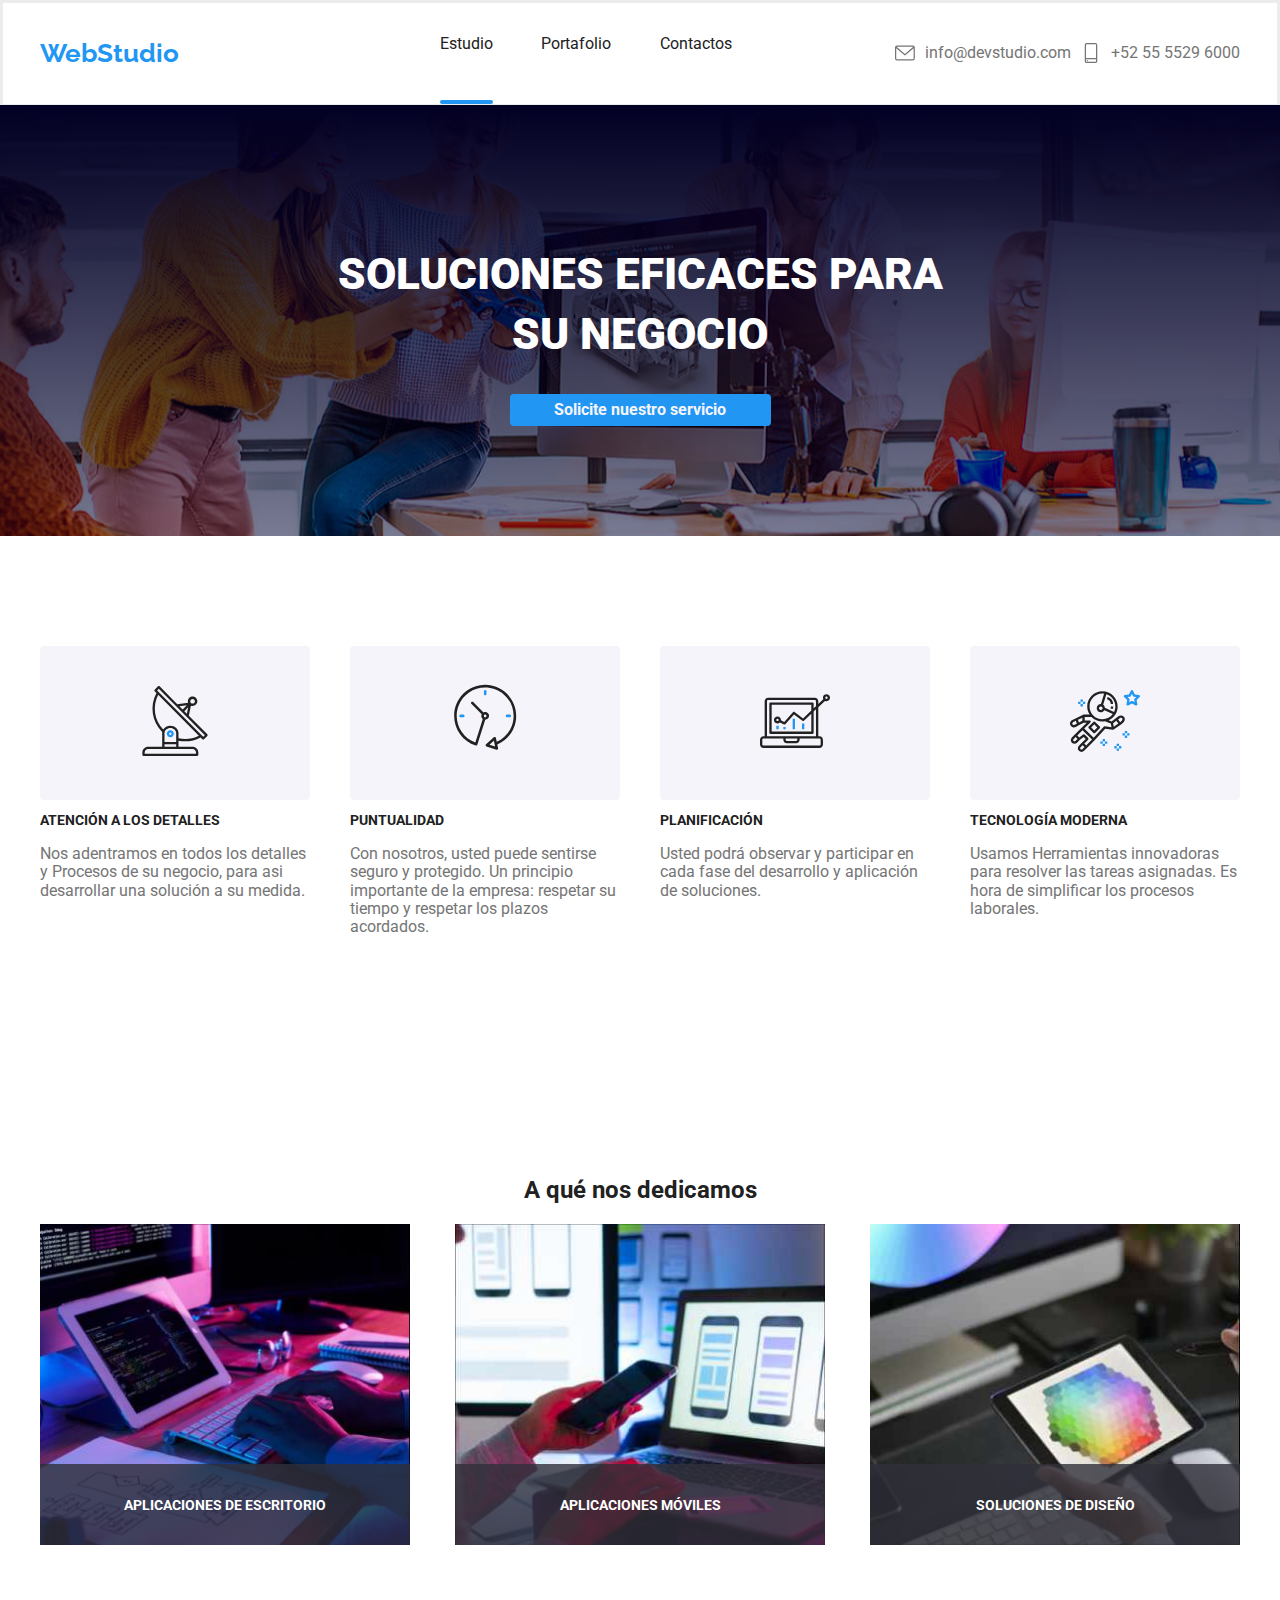
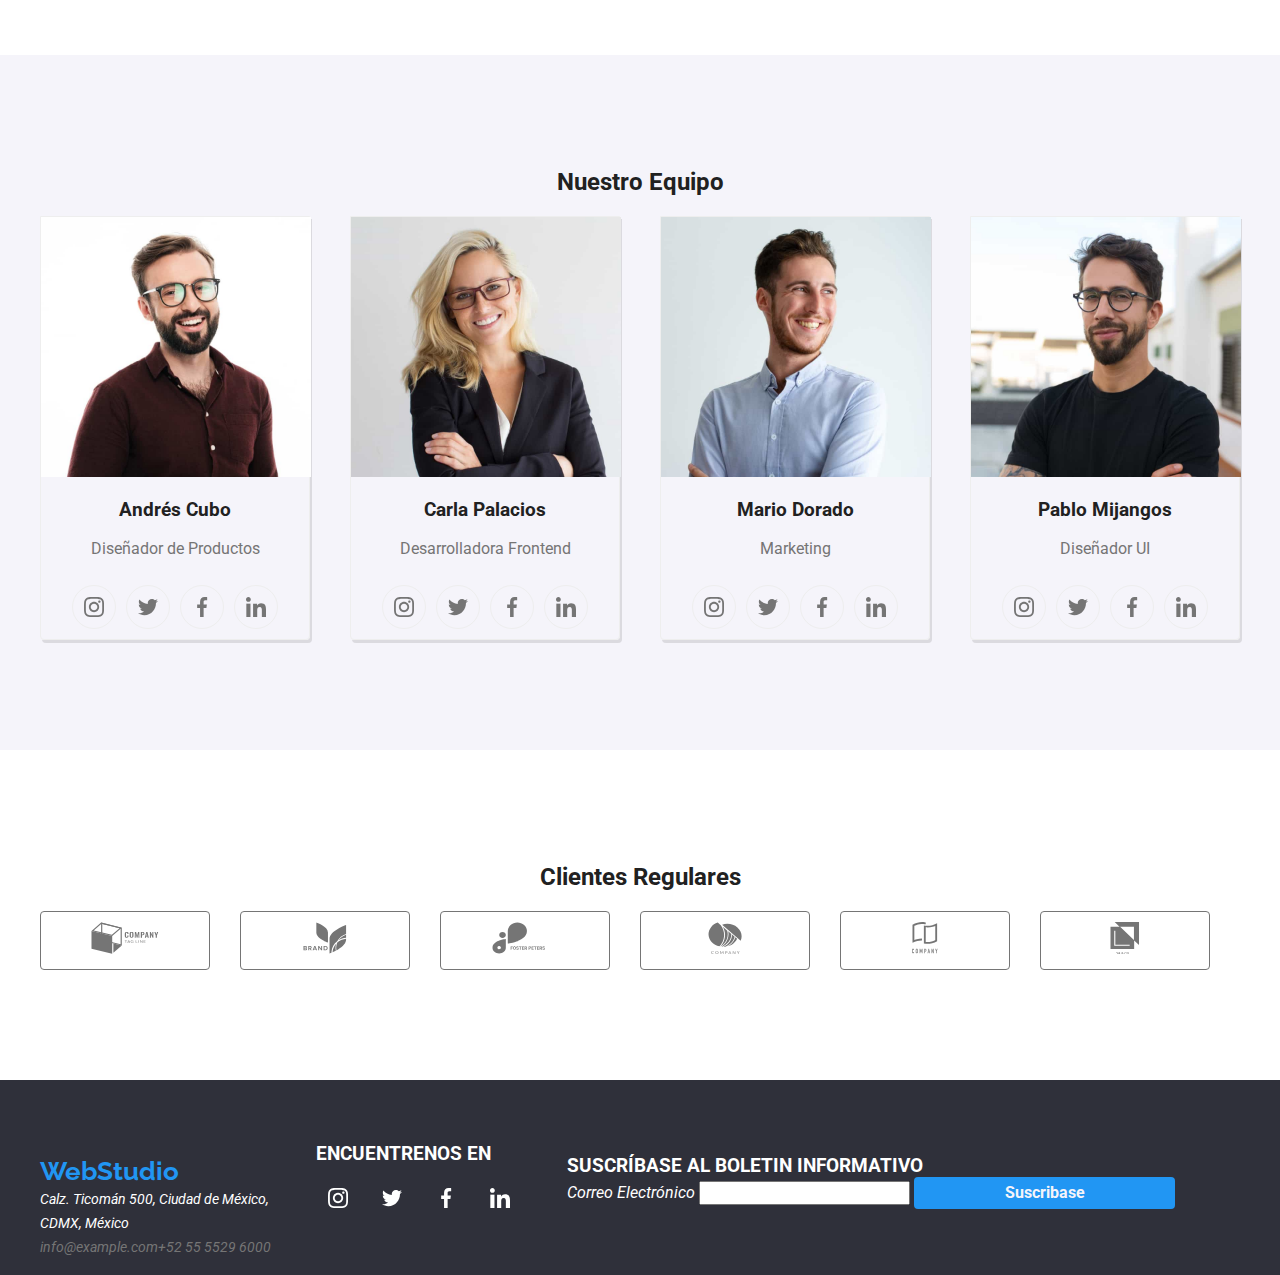
==== index.html @ 32877bb6 "ADD forms into index.html" ====
<!DOCTYPE html>
<html lang="es">
  <head>
    <meta charset="UTF-8" />
    <meta name="viewport" content="width=device-width, initial-scale=1.0" />
    <title>Document</title>
    <link
      rel="stylesheet"
      href="https://cdnjs.cloudflare.com/ajax/libs/modern-normalize/1.0.0/modern-normalize.min.css"
    />
    <link rel="stylesheet" href="./css/style.css" />
  </head>
  <body>
    <header>
      <div class="container">
        <nav class="nav-bar">
          <h2 class="logo m-0 btn"><a href="./index.html">WebStudio</a></h2>
          <ul class="nav-link-page m-0 p-0">
            <li class="nav-page li-color">
              <a class="current" href="./index.html">Estudio</a>
            </li>
            <li class="nav-page li-color">
              <a href="./portfolio.html">Portafolio</a>
            </li>
            <li class="li-color nav-page"><a href="#">Contactos</a></li>
          </ul>
          <ul class="nav-info m-0">
            <li class="nav-link nav-contact">
              <svg class="svg-contact">
                <use href="./images/icons/icons.svg#icon-mail"></use>
              </svg>
              <a href="mailto:info@devstudio.com">info@devstudio.com</a>
            </li>
            <li class="nav-link nav-contact">
              <svg class="svg-contact">
                <use href="./images/icons/icons.svg#icon-smartphone"></use>
              </svg>
              <a href="tel:+525555296000">+52 55 5529 6000</a>
            </li>
          </ul>
        </nav>
      </div>
    </header>
    <main>
      <section class="title section">
        <div class="container">
          <ul class="container-title">
            <li>
              <h1 class="h1-title">SOLUCIONES EFICACES PARA SU NEGOCIO</h1>
              <button type="button" class="btn btn-sol" data-modal-open>
                Solicite nuestro servicio
              </button>
            </li>
          </ul>
        </div>
      </section>
      <section class="values section">
        <div class="container">
          <ul class="solution">
            <li class="solution-card">
              <ul>
                <li class="svg-container">
                  <svg class="svg-solution">
                    <use href="./images/icons/icons.svg#icon-antena"></use>
                  </svg>
                </li>
                <li>
                  <h2>ATENCIÓN A LOS DETALLES</h2>
                </li>
                <li>
                  <p>
                    Nos adentramos en todos los detalles y Procesos de su
                    negocio, para asi desarrollar una solución a su medida.
                  </p>
                </li>
              </ul>
            </li>
            <li class="solution-card">
              <ul>
                <li class="svg-container">
                  <svg class="svg-solution">
                    <use href="./images/icons/icons.svg#icon-reloj"></use>
                  </svg>
                </li>
                <li>
                  <h2>PUNTUALIDAD</h2>
                </li>
                <li></li>
                <p>
                  Con nosotros, usted puede sentirse seguro y protegido. Un
                  principio importante de la empresa: respetar su tiempo y
                  respetar los plazos acordados.
                </p>
              </ul>
            </li>
            <li class="solution-card">
              <ul>
                <li class="svg-container">
                  <svg class="svg-solution">
                    <use href="./images/icons/icons.svg#icon-diagram"></use>
                  </svg>
                </li>
                <li>
                  <h2>PLANIFICACIÓN</h2>
                </li>
                <li>
                  <p>
                    Usted podrá observar y participar en cada fase del
                    desarrollo y aplicación de soluciones.
                  </p>
                </li>
              </ul>
            </li>
            <li class="solution-card">
              <ul>
                <li class="svg-container">
                  <svg class="svg-solution">
                    <use href="./images/icons/icons.svg#icon-astronaut"></use>
                  </svg>
                </li>
                <li>
                  <h2>TECNOLOGÍA MODERNA</h2>
                </li>
                <li>
                  <p>
                    Usamos Herramientas innovadoras para resolver las tareas
                    asignadas. Es hora de simplificar los procesos laborales.
                  </p>
                </li>
              </ul>
            </li>
          </ul>
        </div>
      </section>
      <section class="services section">
        <div class="container">
          <h2>A qué nos dedicamos</h2>
          <ul class="services-lists">
            <li class="services-images">
              <div class="service-container">
                <img src="./images/keyboard.jpg" alt="service 1" width="370" />
                <h3 class="service-title m-0">APLICACIONES DE ESCRITORIO</h3>
              </div>
            </li>
            <li class="services-images">
              <div class="service-container">
                <img src="./images/phone.jpg" alt="service 2" width="370" />
                <h3 class="service-title m-0">APLICACIONES MÓVILES</h3>
              </div>
            </li>
            <li class="services-images">
              <div class="service-container">
                <img
                  src="./images/color-palette.jpg"
                  alt="service 3"
                  width="370"
                />
                <h3 class="service-title m-0">SOLUCIONES DE DISEÑO</h3>
              </div>
            </li>
          </ul>
        </div>
      </section>
      <section class="our-team section">
        <div class="container">
          <h2>Nuestro Equipo</h2>
          <ul class="team-card">
            <li>
              <img src="./images/andres.jpg" alt="andres-cubo" width="270" />
              <h3>Andrés Cubo</h3>
              <p>Diseñador de Productos</p>
              <ul class="ul-links">
                <li class="social-link btn">
                  <svg class="svg-icon">
                    <use href="./images/icons/icons.svg#icon-instagram"></use>
                  </svg>
                </li>
                <li class="social-link btn">
                  <svg class="svg-icon">
                    <use href="./images/icons/icons.svg#icon-twitter"></use>
                  </svg>
                </li>
                <li class="social-link btn">
                  <svg class="svg-icon">
                    <use href="./images/icons/icons.svg#icon-facebook"></use>
                  </svg>
                </li>
                <li class="social-link btn">
                  <svg class="svg-icon">
                    <use href="./images/icons/icons.svg#icon-linkedin"></use>
                  </svg>
                </li>
              </ul>
            </li>
            <li>
              <img src="./images/carla.jpg" alt="carla-palacios" width="270" />
              <h3>Carla Palacios</h3>
              <p>Desarrolladora Frontend</p>
              <ul class="ul-links">
                <li class="social-link btn">
                  <svg class="svg-icon">
                    <use href="./images/icons/icons.svg#icon-instagram"></use>
                  </svg>
                </li>
                <li class="social-link btn">
                  <svg class="svg-icon transition">
                    <use href="./images/icons/icons.svg#icon-twitter"></use>
                  </svg>
                </li>
                <li class="social-link btn">
                  <svg class="svg-icon transition">
                    <use href="./images/icons/icons.svg#icon-facebook"></use>
                  </svg>
                </li>
                <li class="social-link btn">
                  <svg class="svg-icon transition">
                    <use href="./images/icons/icons.svg#icon-linkedin"></use>
                  </svg>
                </li>
              </ul>
            </li>
            <li>
              <img src="./images/mario.jpg" alt="mario-dorado" width="270" />
              <h3>Mario Dorado</h3>
              <p>Marketing</p>
              <ul class="ul-links">
                <li class="social-link btn">
                  <svg class="svg-icon transition">
                    <use href="./images/icons/icons.svg#icon-instagram"></use>
                  </svg>
                </li>
                <li class="social-link btn">
                  <svg class="svg-icon transition">
                    <use href="./images/icons/icons.svg#icon-twitter"></use>
                  </svg>
                </li>
                <li class="social-link btn">
                  <svg class="svg-icon transition">
                    <use href="./images/icons/icons.svg#icon-facebook"></use>
                  </svg>
                </li>
                <li class="social-link btn">
                  <svg class="svg-icon transition">
                    <use href="./images/icons/icons.svg#icon-linkedin"></use>
                  </svg>
                </li>
              </ul>
            </li>
            <li>
              <img src="./images/pablo.jpg" alt="pablo-mijangos" width="270" />
              <h3>Pablo Mijangos</h3>
              <p>Diseñador UI</p>
              <ul class="ul-links">
                <li class="social-link btn">
                  <svg class="svg-icon transition">
                    <use href="./images/icons/icons.svg#icon-instagram"></use>
                  </svg>
                </li>
                <li class="social-link btn">
                  <svg class="svg-icon transition">
                    <use href="./images/icons/icons.svg#icon-twitter"></use>
                  </svg>
                </li>
                <li class="social-link btn">
                  <svg class="svg-icon transition">
                    <use href="./images/icons/icons.svg#icon-facebook"></use>
                  </svg>
                </li>
                <li class="social-link btn">
                  <svg class="svg-icon transition">
                    <use href="./images/icons/icons.svg#icon-linkedin"></use>
                  </svg>
                </li>
              </ul>
            </li>
          </ul>
        </div>
      </section>
      <section class="clients section">
        <div class="container">
          <h2>Clientes Regulares</h2>
          <ul class="clients-links">
            <li class="client-card btn">
              <svg class="client-logo">
                <use href="./images/icons/icons.svg#icon-the"></use>
              </svg>
            </li>
            <li class="client-card btn">
              <svg class="client-logo">
                <use href="./images/icons/icons.svg#icon-brand"></use>
              </svg>
            </li>
            <li class="client-card btn">
              <svg class="client-logo">
                <use href="./images/icons/icons.svg#icon-foster"></use>
              </svg>
            </li>
            <li class="client-card btn">
              <svg class="client-logo">
                <use href="./images/icons/icons.svg#icon-company"></use>
              </svg>
            </li>
            <li class="client-card btn">
              <svg class="client-logo">
                <use href="./images/icons/icons.svg#icon-company2"></use>
              </svg>
            </li>
            <li class="client-card btn">
              <svg class="client-logo">
                <use href="./images/icons/icons.svg#icon-avy"></use>
              </svg>
            </li>
          </ul>
        </div>
      </section>
    </main>
    <footer class="contact-info">
      <div class="container">
        <address class="address">
          <ul>
            <li class="address-links">
              <h2 class="logo logo-footer">
                <a href="./index.html">WebStudio</a>
              </h2>
              <p class="address-footer">
                Calz. Ticomán 500, Ciudad de México, CDMX, México
              </p>
              <a href="mailto:info@example.com transition">info@example.com</a>
              <a href="tel:+525555296000 transition">+52 55 5529 6000</a>
            </li>
          </ul>
          <ul class="ul-links links-footer">
            <li class="social-subtitle">
              <h3 class="title-footer">ENCUENTRENOS EN</h3>
            </li>
            <li class="social-link btn">
              <svg class="svg-icon icon-footer">
                <use href="./images/icons/icons.svg#icon-instagram"></use>
              </svg>
            </li>
            <li class="social-link btn">
              <svg class="svg-icon icon-footer transition">
                <use href="./images/icons/icons.svg#icon-twitter"></use>
              </svg>
            </li>
            <li class="social-link btn">
              <svg class="svg-icon icon-footer transition">
                <use href="./images/icons/icons.svg#icon-facebook"></use>
              </svg>
            </li>
            <li class="social-link btn">
              <svg class="svg-icon icon-footer transition">
                <use href="./images/icons/icons.svg#icon-linkedin"></use>
              </svg>
            </li>
          </ul>
          <ul>
            <li>
              <h3 class="title-footer">SUSCRÍBASE AL BOLETIN INFORMATIVO</h3>
            </li>
            <li>
              <form action="">
                <label for="email">
                  Correo Electrónico
                  <input type="email" id="email" />
                </label>
                <button type="button" class="btn-sol">Suscribase</button>
              </form>
            </li>
          </ul>
          <div class="subscribe">
            <li></li>
          </div>
        </address>
      </div>
    </footer>
    <div class="location-modal backdrop is-hidden p-0 m-0" data-modal>
      <div class="modal">
        <div class="header-modal">
          <button class="btn btn-close-modal p-0" data-modal-close>
            <svg class="svg-close-modal">
              <use href="./images/icons/icons.svg#icon-close-black"></use>
            </svg>
          </button>
        </div>
        <div class="main-modal">
          <h3>Deje sus datos, nos contactaremos con usted</h3>
          <form action="">
            <ul>
              <li>
                <label for="name">
                  Nombre
                  <input type="text" name="name" id="name" />
                </label>
              </li>
              <li>
                <label for="phone">
                  Teléfono
                  <input type="tel" name="phone" id="phone" />
                </label>
              </li>
              <li>
                <label for="email-modal">
                  E-mail
                  <input type="email" name="email-modal" id="email-modal" />
                </label>
              </li>
              <li>
                <label for="comment">
                  Comentarios
                  <input type="text" name="comment" id="comment" />
                </label>
              </li>
              <li style="display: flex; gap: 1%; justify-content: center">
                <input type="checkbox" name="accept" />
                <p style="font-size: 10px">
                  Estoy de acuerdo con el boletin informativo y acepto los
                  Términos y Condiciones
                </p>
              </li>
              <li>
                <button type="button" class="btn btn-sol">Enviar</button>
              </li>
            </ul>
          </form>
        </div>
      </div>
    </div>
    <script src="./js/modal.js"></script>
  </body>
</html>
---- css/style.css ----
@import url("https://fonts.googleapis.com/css2?family=Raleway:wght@700&family=Roboto:wght@400;500;700;900&display=swap");

:root {
  --nav-bg-color: #ececec;
  --desc-font-color: #757575;
  --desc-font-color-shadow: rgba(117, 117, 117, 0.2);
  --service-color-shadow: rgba(47, 48, 58, 0.8);
  --modal-fixed-background: rgba(0, 0, 0, 0.5);
  --title-font-color: #212121;
  --team-bg-color: #f5f4fa;
  --title-bg-color: #2f303a;
  --blue-font-color: #2196f3;
  --blue-font-color-alpha: rgba(33, 150, 243, 0.8);
  --foot-font-color: rgba(255, 255, 255, 0.7);
  --card-portfolio-border: #eeeeee;
  --white: #ffffff;
  /*Animations*/
  --cubic-bezier-animation: cubic-bezier(0.4, 0, 0.2, 1);
  --time-animation: 250ms;
}
/*index.html*/
/*tags*/
body {
  margin: 0px auto;
  padding: 0px;
  background-color: var(--white);
  color: var(--title-font-color);
  font-family: "Roboto", "Raleway", sans-serif;
  text-align: center;
}
header {
  border-bottom: 1px;
  border-color: var(--nav-bg-color);
  border-style: solid;
  text-align: center;
}
div h1 {
  text-align: center;
}
ul {
  padding: 0;
}
h2 {
  color: var(--title-font-color);
}
p {
  color: var(--desc-font-color);
}
li {
  list-style: none;
}
button {
  border: transparent;
  border-radius: 4px;
  cursor: pointer;
}
a:link {
  text-decoration: none;
  background-color: transparent;
}
.p-0 {
  padding: 0px 0px;
}
.m-0 {
  margin: 0px 0px;
}
/*Body*/
.container {
  margin: 0px auto;
  width: 1200px;
}
.section {
  padding: 94px 0px;
}

/*Header*/
.logo {
  font-family: "Raleway", sans-serif;
  text-align: right;
  font-style: normal;
  color: var(--blue-font-color);
  font-weight: 700;
  font-size: 26px;
  line-height: 31px;
}
.nav-bar {
  display: flex;
  align-items: center;
}
.logo > a {
  color: var(--blue-font-color);
}
.current::after {
  content: "";
  position: relative;
  display: inline-block;
  width: 100%;
  height: 4px;
  bottom: -37px;
  background-color: var(--blue-font-color);
  border-radius: 4px;
}
.nav-link-page {
  display: flex;
  align-items: start;
  gap: 25%;
}
.nav-page a {
  color: var(--title-font-color);
  text-decoration: none;
  transition: color var(--time-animation) var(--cubic-bezier-animation);
}
.nav-contact a {
  color: var(--desc-font-color);
  text-decoration: none;
  transition: color var(--time-animation) var(--cubic-bezier-animation);
}
.nav-page a:hover {
  color: var(--blue-font-color);
  background-color: transparent;
  text-decoration: none;
}
.nav-contact:hover > .svg-contact,
.nav-contact:hover > a {
  cursor: pointer;
  color: var(--blue-font-color);
  fill: var(--blue-font-color);
  background-color: transparent;
  text-decoration: none;
}
.svg-contact {
  fill: var(--desc-font-color);
  width: 20px;
  height: 20px;
  transition: fill var(--time-animation) var(--cubic-bezier-animation);
}
.nav-bar {
  padding: 32px 0px;
  display: flex;
  justify-content: space-between;
}
.nav-info,
.nav-info .nav-contact {
  display: flex;
  align-items: center;
  gap: 10px;
}
/*Main*/
/*section solution-title*/
.title {
  background-image: linear-gradient(
      180deg,
      rgba(2, 0, 36, 1),
      rgba(5, 5, 87, 0.11)
    ),
    url("../images/work-group.jpg");
  background-repeat: no-repeat;
  background-size: 1600px;
  background-position: center;
}
.h1-title {
  color: var(--white);
  width: 650px;
  font-weight: 900;
  font-size: 44px;
  line-height: 60px;
}
.container-title {
  display: flex;
  justify-content: center;
}
.location-modal {
  display: flex;
  align-items: center;
  justify-content: center;
}
.modal {
  display: flex;
  flex-direction: column;
  justify-content: center;
  align-items: start;
  background-color: white;
  padding: 10% 0;
  width: 528px;
  height: 581px;
}
.backdrop {
  display: flex;
  position: fixed;
  top: 0;
  left: 0;
  width: 100%;
  height: 100%;
  background-color: var(--modal-fixed-background);
  opacity: 1;
  visibility: visible;
  transition: opacity var(--time-animation) var(--cubic-bezier-animation);
}
.backdrop.is-hidden {
  visibility: hidden;
  opacity: 0;
  pointer-events: none;
}
.btn {
  transition: transform var(--time-animation) var(--cubic-bezier-animation);
}
.btn:hover {
  transform: scale(1.1);
}
.btn-sol {
  background-color: var(--blue-font-color);
  color: var(--team-bg-color);
  width: 261px;
  font-weight: 700;
  line-height: 30px;
}
.header-modal {
  width: 100%;
  display: flex;
  justify-content: end;
}
.main-modal {
  width: 100%;
}
.p-modal {
  padding: 20px;
  margin: 0;
}
.btn-close-modal {
  background-color: transparent;
  text-align: center;
  display: flex;
  justify-content: center;
  border: 1px solid var(--desc-font-color);
  position: relative;
  right: 10px;
  bottom: 40px;
  border-radius: 100%;
  width: 30px;
  height: 30px;
}
.svg-close-modal {
  background-color: transparent;
  position: relative;
  top: 5px;
  width: 18px;
  height: 18px;
}
/*Section values*/
.values ul {
  box-sizing: content-box;
  text-align: left;
}
.solution {
  display: flex;
  justify-content: space-between;
}
.solution-card {
  display: flex;
  flex-wrap: wrap;
  width: 270px;
}
.solution-card ul {
  padding: 0px;
}
.svg-solution {
  text-align: center;
  width: 70px;
  border-radius: 4px;
}
.svg-container {
  background-color: var(--team-bg-color);
  text-align: center;
  border-radius: 4px;
}
.solution-card h2 {
  font-weight: 700;
  font-size: 14px;
  line-height: 17px;
}
.services-lists {
  display: flex;
  justify-content: space-between;
}
.service-container {
  position: relative;
  overflow: hidden;
  display: flex;
}
.service-title {
  position: absolute;
  display: flex;
  align-items: center;
  justify-content: center;
  background-color: var(--service-color-shadow);
  color: var(--white);
  font-weight: 700;
  font-size: 14px;
  width: 100%;
  height: 25%;
  bottom: 0px;
}
/*Section team*/
.our-team {
  background-color: var(--team-bg-color);
}
.team-card {
  display: flex;
  justify-content: space-between;
}
.team-card li {
  border: 1px;
  width: 270px;
  border-style: solid;
  border-color: var(--card-portfolio-border);
  border-radius: 0px 0px 4px 4px;
}
.team-card h3 {
  color: var(--title-font-color);
}
.team-card > li {
  box-shadow: 2px 3px var(--desc-font-color-shadow);
}

.ul-links {
  padding: 10px 0px;
  list-style: none;
  display: flex;
  justify-content: center;
  gap: 10px;
  transition: background-color var(--time-animation)
    var(--cubic-bezier-animation);
}
.ul-links .social-link {
  display: flex;
  justify-content: center;
  align-items: center;
  width: 44px;
  height: 44px;
  border-radius: 100%;
}
.social-link:hover {
  background-color: var(--blue-font-color);
  cursor: pointer;
  transform: scale(1.2);
}
.social-link:hover > .svg-icon {
  fill: var(--white);
}
.svg-icon {
  fill: var(--desc-font-color);
  width: 20px;
  height: 20px;
}
/*Regluar Clients*/
.clients-links {
  display: flex;
  gap: 30px;
}
.client-card {
  width: 170px;
  border: 1px solid var(--desc-font-color);
  border-radius: 4px;
}
.client-logo {
  fill: var(--desc-font-color);
  padding: 10px;
  width: 106px;
  height: 52px;
  transition: scale var(--time-animation) var(--cubic-bezier-animation);
}

.client-card:hover {
  cursor: pointer;
  border-color: var(--blue-font-color);
  transform: scale(1.2);
}
.client-card:hover > .client-logo {
  fill: var(--blue-font-color);
}
/*Footer*/
.address {
  color: var(--white);
  text-align: left;
  display: flex;
  padding-top: 60px;
  gap: 45px;
}
.address ul li p {
  color: var(--white);
}
.address li a {
  color: var(--desc-font-color);
  transition: color var(--time-animation) var(--cubic-bezier-animation);
}
.address li h2 a {
  color: var(--blue-font-color);
}
.address li a:hover {
  color: var(--blue-font-color);
  background-color: transparent;
  text-decoration: none;
}
.address-links {
  margin-bottom: 0px;
  padding-bottom: 0px;
  display: flex;
  flex-wrap: wrap;
  width: 231px;
  font-family: "Roboto";
  font-weight: 400;
  font-size: 14px;
  line-height: 24px;
}
.address-footer,
.logo-footer {
  margin: 0 0;
  padding: 0 0;
}
.address-links:nth-child(n) {
  padding: 0px;
  margin: 0px 0px;
}
.contact-info {
  background-color: var(--title-bg-color);
}
.title-footer {
  font-style: initial;
  font-weight: 700;
  margin: 0px;
}
.links-footer {
  display: flex;
  flex-wrap: wrap;
  justify-content: space-between;
  padding: 0px;
  margin-top: 0px;
  margin-bottom: 50px;
  width: 206px;
}
.social-subtitle {
  display: flex;
  align-items: end;
}
.icon-footer {
  fill: var(--white);
}
/*--------------------------------------------------------------------------------------------------------------------------*/
/*portfolio.html*/
/*Section card*/
.btn-filter {
  display: flex;
  justify-content: center;
  gap: 8px;
}
.btn-lst {
  padding: 10px;
  font-weight: 500;
  font-size: 16px;
  line-height: 26px;
  background-color: var(--nav-bg-color);
  color: var(--title-font-color);
}
.btn-lst:hover,
.btn-lst:focus {
  background-color: var(--blue-font-color);
  color: var(--white);
  box-shadow: 0px 3px var(--desc-font-color-shadow);
}
.card-data {
  display: flex;
  flex-wrap: wrap;
  justify-content: space-between;
}
.image-container {
  position: relative;
  overflow: hidden;
}
.image-container:hover > .p__description {
  top: 0px;
}
.p__description {
  position: absolute;
  text-align: justify;
  display: flex;
  align-items: center;
  justify-content: center;
  background-color: var(--blue-font-color-alpha);
  color: white;
  margin: 0px;
  padding: 15px;
  top: 100%;
  width: 100%;
  height: 100%;
}
.card-info {
  display: flex;
  flex-wrap: wrap;
  width: 370px;
  text-align: left;
  margin-bottom: 30px;
}
.card-info:hover {
  cursor: pointer;
  box-shadow: 2px 3px var(--desc-font-color-shadow);
  border-radius: 4px;
}
.card-info:hover > .p__description {
  top: 0px;
}
.card-info h2 {
  font-weight: 700;
  font-size: 18px;
  line-height: 36px;
}
.img {
  display: block;
  width: 100%;
  height: 100%;
}

.text-info {
  display: flex;
  flex-wrap: wrap;
  flex-direction: column;
  width: 370px;
  border: 1px solid var(--nav-bg-color);
  padding: 40px 10px;
}

.transition {
  transition: top var(--time-animation) var(--cubic-bezier-animation);
}
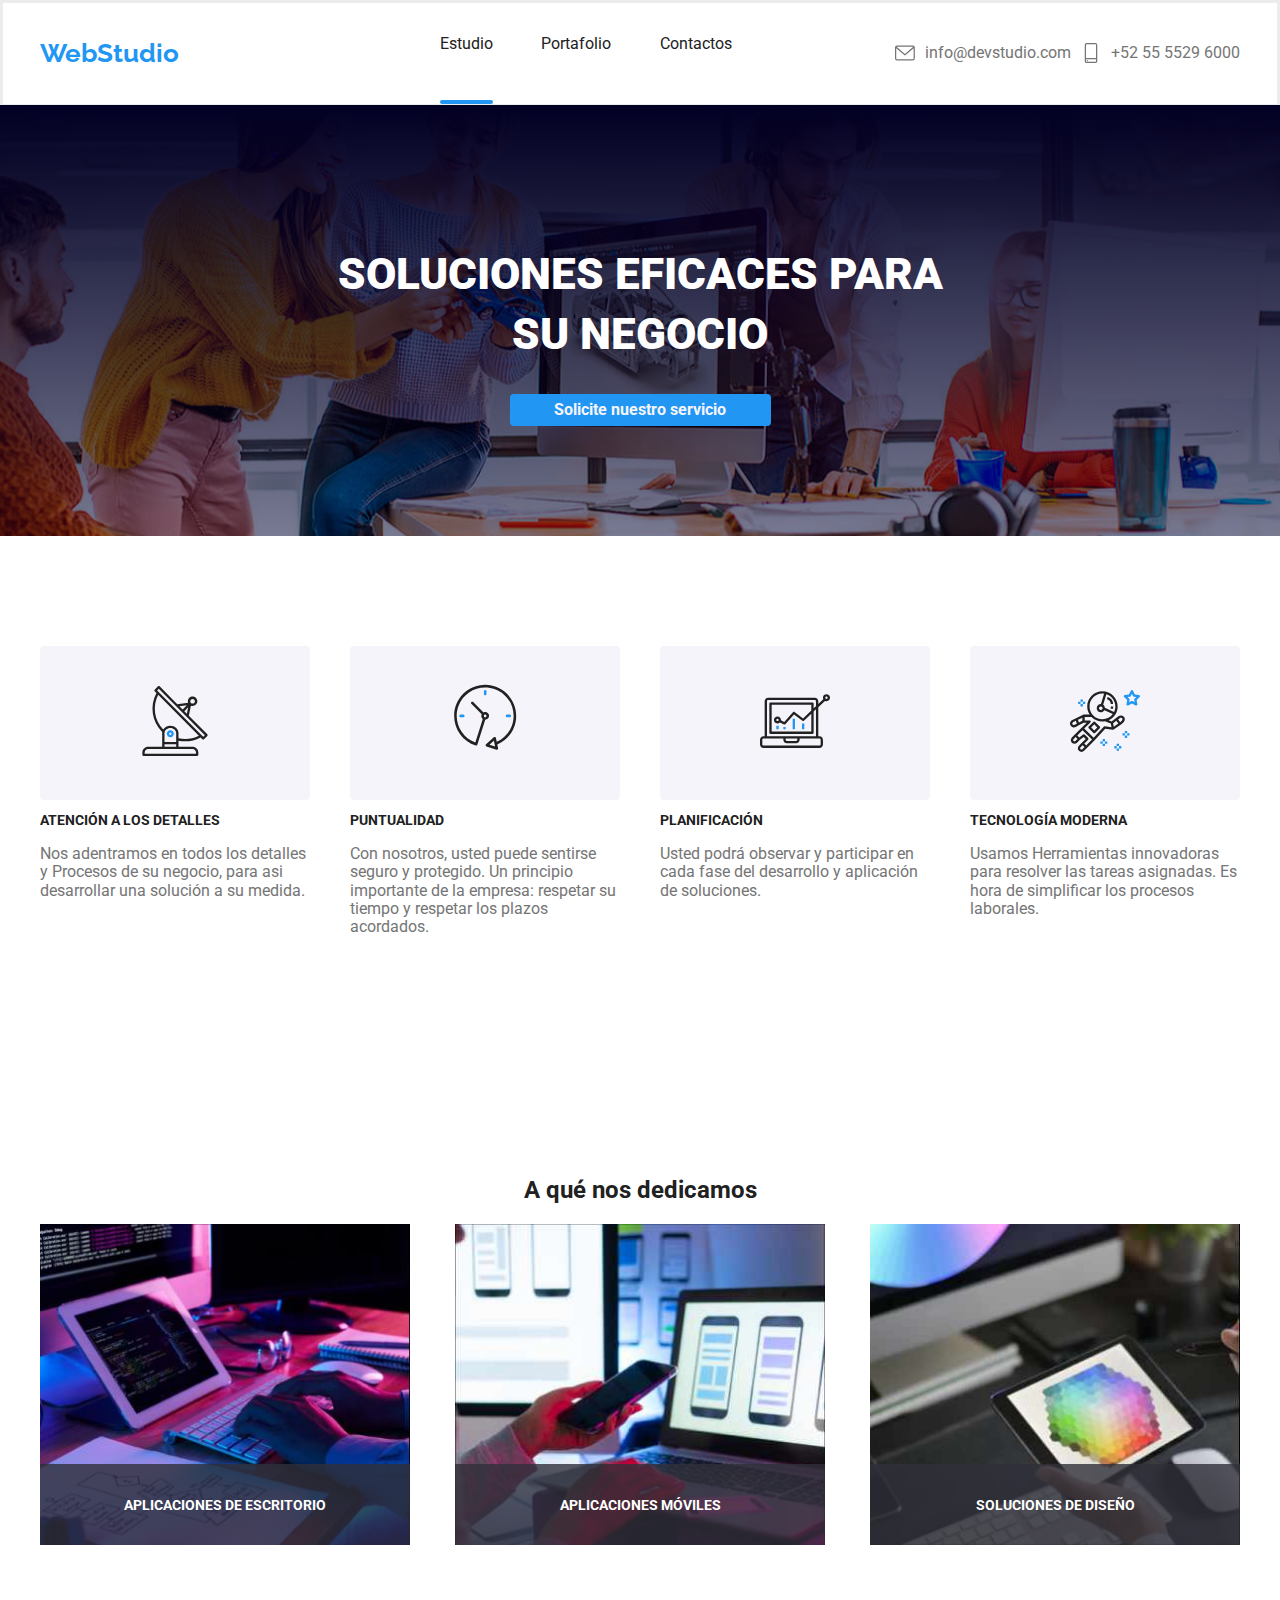
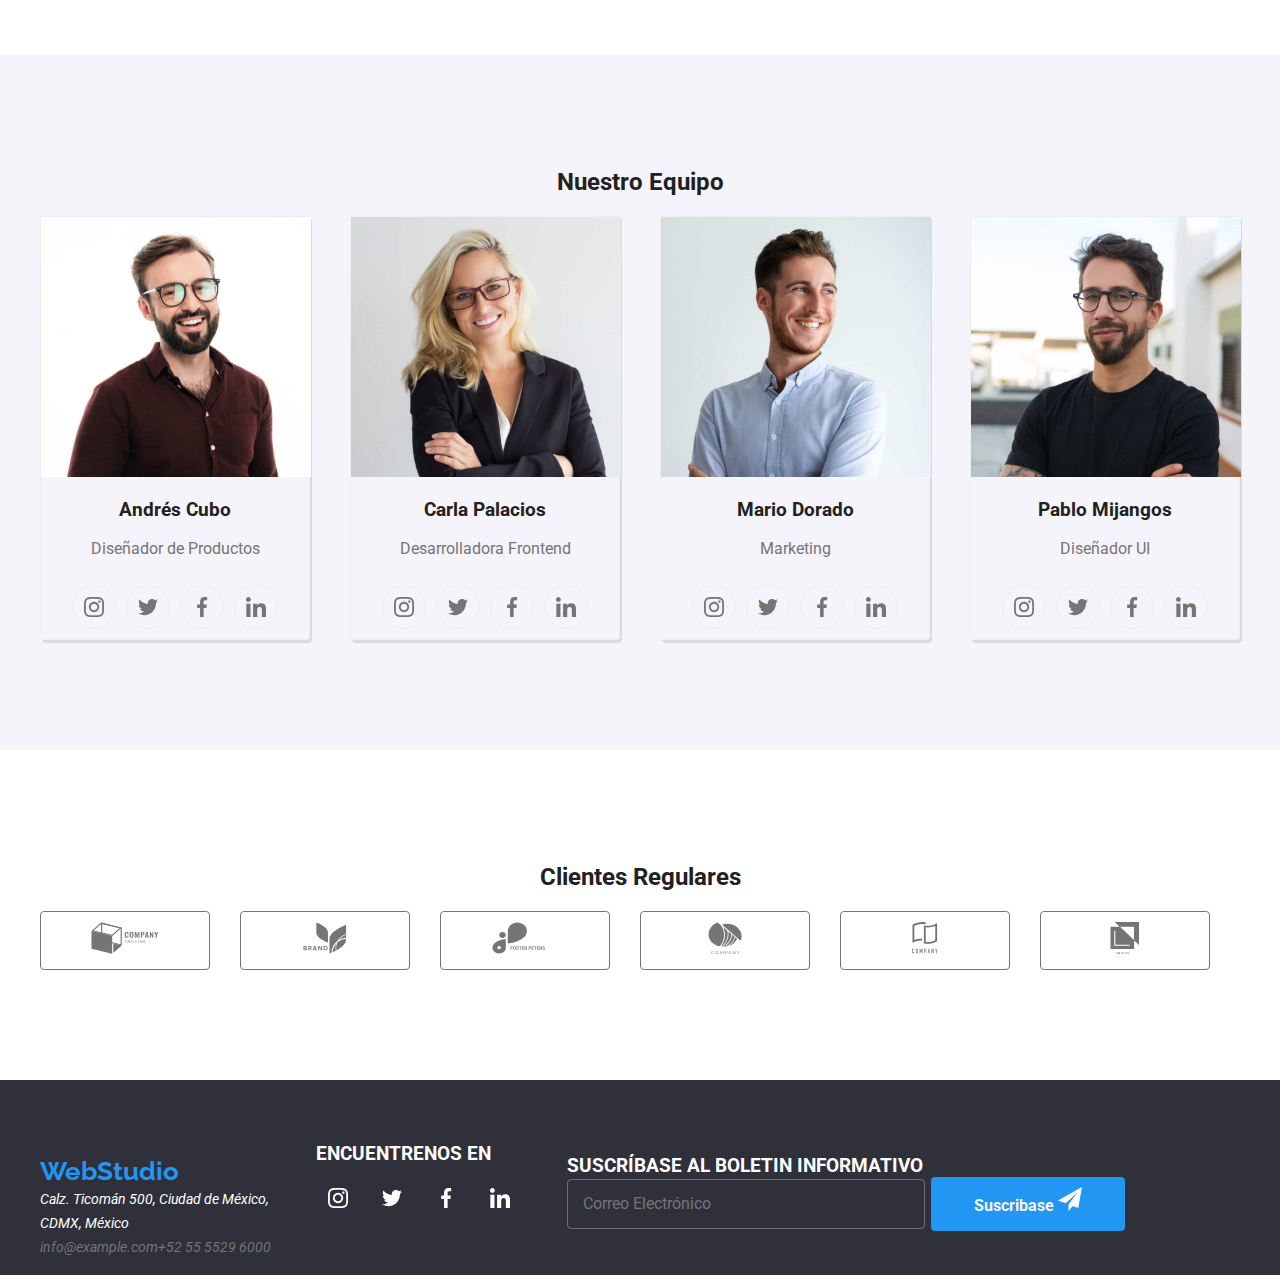
==== commit e6c5ebbd: "UPDATE styles to form" ====
--- a/index.html
+++ b/index.html
@@ -69,8 +69,8 @@
                 </li>
                 <li>
                   <p>
-                    Nos adentramos en todos los detalles y Procesos de su
-                    negocio, para asi desarrollar una solución a su medida.
+                    Nos adentramos en todos los detalles y Procesos de su negocio, para asi
+                    desarrollar una solución a su medida.
                   </p>
                 </li>
               </ul>
@@ -87,9 +87,8 @@
                 </li>
                 <li></li>
                 <p>
-                  Con nosotros, usted puede sentirse seguro y protegido. Un
-                  principio importante de la empresa: respetar su tiempo y
-                  respetar los plazos acordados.
+                  Con nosotros, usted puede sentirse seguro y protegido. Un principio importante de
+                  la empresa: respetar su tiempo y respetar los plazos acordados.
                 </p>
               </ul>
             </li>
@@ -105,8 +104,8 @@
                 </li>
                 <li>
                   <p>
-                    Usted podrá observar y participar en cada fase del
-                    desarrollo y aplicación de soluciones.
+                    Usted podrá observar y participar en cada fase del desarrollo y aplicación de
+                    soluciones.
                   </p>
                 </li>
               </ul>
@@ -123,8 +122,8 @@
                 </li>
                 <li>
                   <p>
-                    Usamos Herramientas innovadoras para resolver las tareas
-                    asignadas. Es hora de simplificar los procesos laborales.
+                    Usamos Herramientas innovadoras para resolver las tareas asignadas. Es hora de
+                    simplificar los procesos laborales.
                   </p>
                 </li>
               </ul>
@@ -150,11 +149,7 @@
             </li>
             <li class="services-images">
               <div class="service-container">
-                <img
-                  src="./images/color-palette.jpg"
-                  alt="service 3"
-                  width="370"
-                />
+                <img src="./images/color-palette.jpg" alt="service 3" width="370" />
                 <h3 class="service-title m-0">SOLUCIONES DE DISEÑO</h3>
               </div>
             </li>
@@ -322,9 +317,7 @@
               <h2 class="logo logo-footer">
                 <a href="./index.html">WebStudio</a>
               </h2>
-              <p class="address-footer">
-                Calz. Ticomán 500, Ciudad de México, CDMX, México
-              </p>
+              <p class="address-footer">Calz. Ticomán 500, Ciudad de México, CDMX, México</p>
               <a href="mailto:info@example.com transition">info@example.com</a>
               <a href="tel:+525555296000 transition">+52 55 5529 6000</a>
             </li>
@@ -359,18 +352,24 @@
               <h3 class="title-footer">SUSCRÍBASE AL BOLETIN INFORMATIVO</h3>
             </li>
             <li>
-              <form action="">
+              <form class="subscribe-form" name="subscribe-form" action="">
                 <label for="email">
-                  Correo Electrónico
-                  <input type="email" id="email" />
+                  <input
+                    type="email"
+                    id="email"
+                    class="subscribe-email"
+                    placeholder="Correo Electrónico"
+                  />
                 </label>
-                <button type="button" class="btn-sol">Suscribase</button>
+                <button type="button" class="subscribe-btn btn-sol">
+                  Suscribase
+                  <svg class="svg-subscribe-form">
+                    <use href="./images/icons/icons.svg#icon-send"></use>
+                  </svg>
+                </button>
               </form>
             </li>
           </ul>
-          <div class="subscribe">
-            <li></li>
-          </div>
         </address>
       </div>
     </footer>
@@ -385,43 +384,42 @@
         </div>
         <div class="main-modal">
           <h3>Deje sus datos, nos contactaremos con usted</h3>
-          <form action="">
-            <ul>
-              <li>
-                <label for="name">
-                  Nombre
-                  <input type="text" name="name" id="name" />
-                </label>
-              </li>
-              <li>
-                <label for="phone">
-                  Teléfono
-                  <input type="tel" name="phone" id="phone" />
-                </label>
-              </li>
-              <li>
-                <label for="email-modal">
-                  E-mail
-                  <input type="email" name="email-modal" id="email-modal" />
-                </label>
-              </li>
-              <li>
-                <label for="comment">
-                  Comentarios
-                  <input type="text" name="comment" id="comment" />
-                </label>
-              </li>
-              <li style="display: flex; gap: 1%; justify-content: center">
-                <input type="checkbox" name="accept" />
-                <p style="font-size: 10px">
-                  Estoy de acuerdo con el boletin informativo y acepto los
-                  Términos y Condiciones
-                </p>
-              </li>
-              <li>
-                <button type="button" class="btn btn-sol">Enviar</button>
-              </li>
-            </ul>
+          <form name="contact-form" action="">
+            <fieldset class="modal-form-group">
+              <label for="name"> Nombre </label>
+              <input
+                class="input-modal-form name"
+                type="text"
+                name="name"
+                id="name"
+                placeholder="./"
+              />
+              <label for="phone"> Teléfono </label>
+              <input class="input-modal-form phone" type="tel" name="phone" id="phone" />
+              <label for="email-modal"> E-mail </label>
+              <input
+                class="input-modal-form email"
+                type="email"
+                name="email-modal"
+                id="email-modal"
+              />
+              <label for="comment"> Comentarios </label>
+              <textarea
+                class="input-modal-form"
+                rows="5"
+                type="text"
+                name="comment"
+                id="comment"
+                placeholder="Introduzca el texto"
+              ></textarea>
+            </fieldset>
+            <fieldset class="modal-send-form-group">
+              <input type="checkbox" name="accept" />
+              <p>Estoy de acuerdo con el boletin informativo y acepto los Términos y Condiciones</p>
+            </fieldset>
+            <fieldset>
+              <button type="button" class="btn btn-sol">Enviar</button>
+            </fieldset>
           </form>
         </div>
       </div>
--- a/css/style.css
+++ b/css/style.css
@@ -1,4 +1,4 @@
-@import url("https://fonts.googleapis.com/css2?family=Raleway:wght@700&family=Roboto:wght@400;500;700;900&display=swap");
+@import url('https://fonts.googleapis.com/css2?family=Raleway:wght@700&family=Roboto:wght@400;500;700;900&display=swap');
 
 :root {
   --nav-bg-color: #ececec;
@@ -6,6 +6,7 @@
   --desc-font-color-shadow: rgba(117, 117, 117, 0.2);
   --service-color-shadow: rgba(47, 48, 58, 0.8);
   --modal-fixed-background: rgba(0, 0, 0, 0.5);
+  --modal-font-color: rgba(117, 117, 117, 1);
   --title-font-color: #212121;
   --team-bg-color: #f5f4fa;
   --title-bg-color: #2f303a;
@@ -14,6 +15,8 @@
   --foot-font-color: rgba(255, 255, 255, 0.7);
   --card-portfolio-border: #eeeeee;
   --white: #ffffff;
+  --white-alpha: rgba(255, 255, 255, 0.3);
+  --white-fnt-alpha: rgba(255, 255, 255, 0.6);
   /*Animations*/
   --cubic-bezier-animation: cubic-bezier(0.4, 0, 0.2, 1);
   --time-animation: 250ms;
@@ -25,7 +28,7 @@
   padding: 0px;
   background-color: var(--white);
   color: var(--title-font-color);
-  font-family: "Roboto", "Raleway", sans-serif;
+  font-family: 'Roboto', 'Raleway', sans-serif;
   text-align: center;
 }
 header {
@@ -58,6 +61,9 @@
   text-decoration: none;
   background-color: transparent;
 }
+fieldset {
+  border-color: transparent;
+}
 .p-0 {
   padding: 0px 0px;
 }
@@ -75,7 +81,7 @@
 
 /*Header*/
 .logo {
-  font-family: "Raleway", sans-serif;
+  font-family: 'Raleway', sans-serif;
   text-align: right;
   font-style: normal;
   color: var(--blue-font-color);
@@ -91,7 +97,7 @@
   color: var(--blue-font-color);
 }
 .current::after {
-  content: "";
+  content: '';
   position: relative;
   display: inline-block;
   width: 100%;
@@ -148,12 +154,8 @@
 /*Main*/
 /*section solution-title*/
 .title {
-  background-image: linear-gradient(
-      180deg,
-      rgba(2, 0, 36, 1),
-      rgba(5, 5, 87, 0.11)
-    ),
-    url("../images/work-group.jpg");
+  background-image: linear-gradient(180deg, rgba(2, 0, 36, 1), rgba(5, 5, 87, 0.11)),
+    url('../images/work-group.jpg');
   background-repeat: no-repeat;
   background-size: 1600px;
   background-position: center;
@@ -174,6 +176,7 @@
   align-items: center;
   justify-content: center;
 }
+/*Modal*/
 .modal {
   display: flex;
   flex-direction: column;
@@ -200,6 +203,40 @@
   visibility: hidden;
   opacity: 0;
   pointer-events: none;
+}
+.modal-form-group {
+  display: flex;
+  flex-wrap: wrap;
+  flex-direction: column;
+  justify-content: center;
+  align-items: center;
+  color: var(--modal-font-color);
+  text-align: start;
+}
+.modal-send-form-group {
+  font-weight: 400;
+  font-size: 12px;
+}
+.input-modal-form {
+  width: 448px;
+  border-radius: 4px;
+  padding: 10px;
+  border: 1px solid rgba(33, 33, 33, 0.2);
+  transition: border-color var(--time-animation) var(--cubic-bezier-animation);
+}
+.input-modal-form:hover {
+  border: 1px solid var(--blue-font-color);
+  fill: var(--blue-font-color);
+  cursor: pointer;
+}
+.name {
+  background-image: url('../images/icons/icons.svg#icon-person');
+}
+.mail {
+  background-image: url('../images/icons/icons.svg#icon-mail-black');
+}
+.phone {
+  background-image: url('../images/icons/icons.svg#icon-phone');
 }
 .btn {
   transition: transform var(--time-animation) var(--cubic-bezier-animation);
@@ -328,8 +365,7 @@
   display: flex;
   justify-content: center;
   gap: 10px;
-  transition: background-color var(--time-animation)
-    var(--cubic-bezier-animation);
+  transition: background-color var(--time-animation) var(--cubic-bezier-animation);
 }
 .ul-links .social-link {
   display: flex;
@@ -407,7 +443,7 @@
   display: flex;
   flex-wrap: wrap;
   width: 231px;
-  font-family: "Roboto";
+  font-family: 'Roboto';
   font-weight: 400;
   font-size: 14px;
   line-height: 24px;
@@ -444,6 +480,30 @@
 }
 .icon-footer {
   fill: var(--white);
+}
+.subscribe-form {
+  display: flex;
+  align-items: center;
+  gap: 1%;
+}
+.subscribe-email {
+  background-color: transparent;
+  color: var(--white-fnt-alpha);
+  border: 1px solid var(--white-alpha);
+  width: 358px;
+  padding: 15px;
+  border-radius: 4px;
+}
+.subscribe-email:hover {
+  border: 1px solid var(--blue-font-color);
+}
+.subscribe-btn {
+  width: 200px;
+  padding: 10px;
+}
+.svg-subscribe-form {
+  width: 24px;
+  height: 24px;
 }
 /*--------------------------------------------------------------------------------------------------------------------------*/
 /*portfolio.html*/
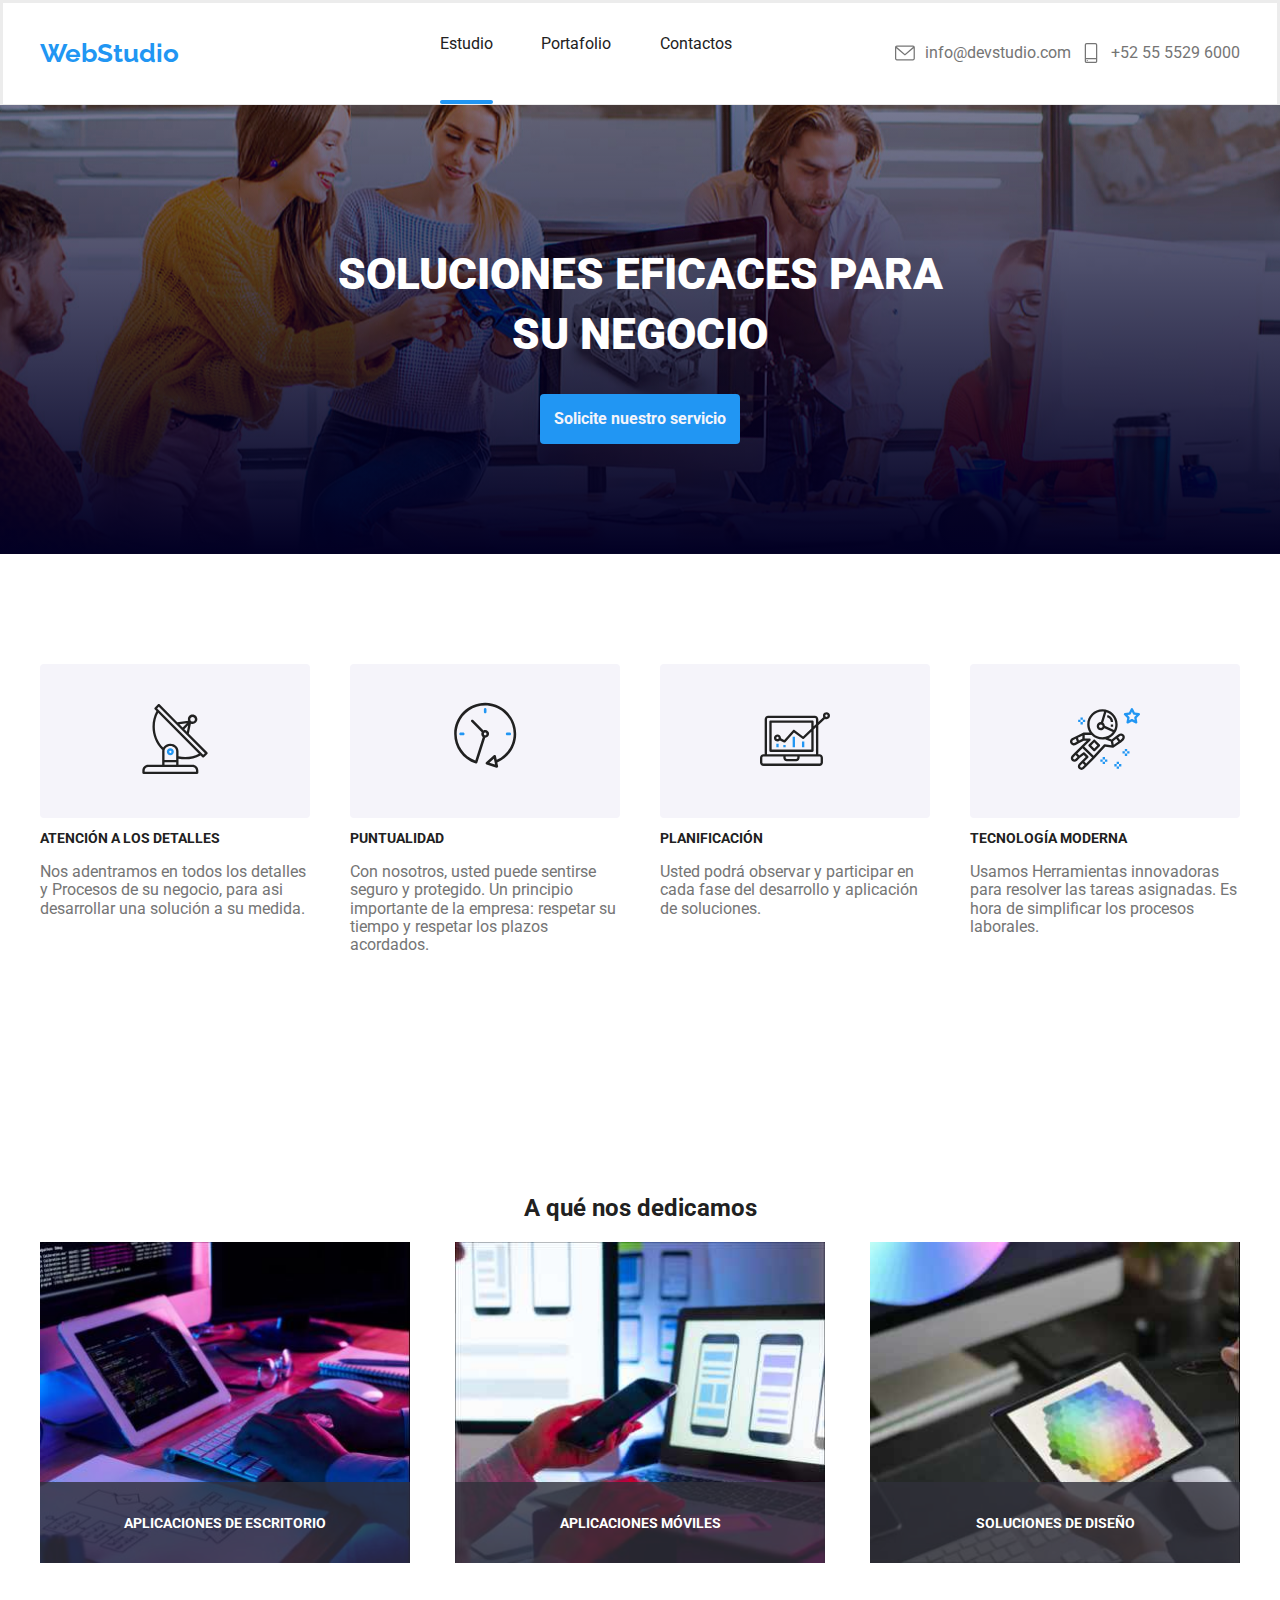
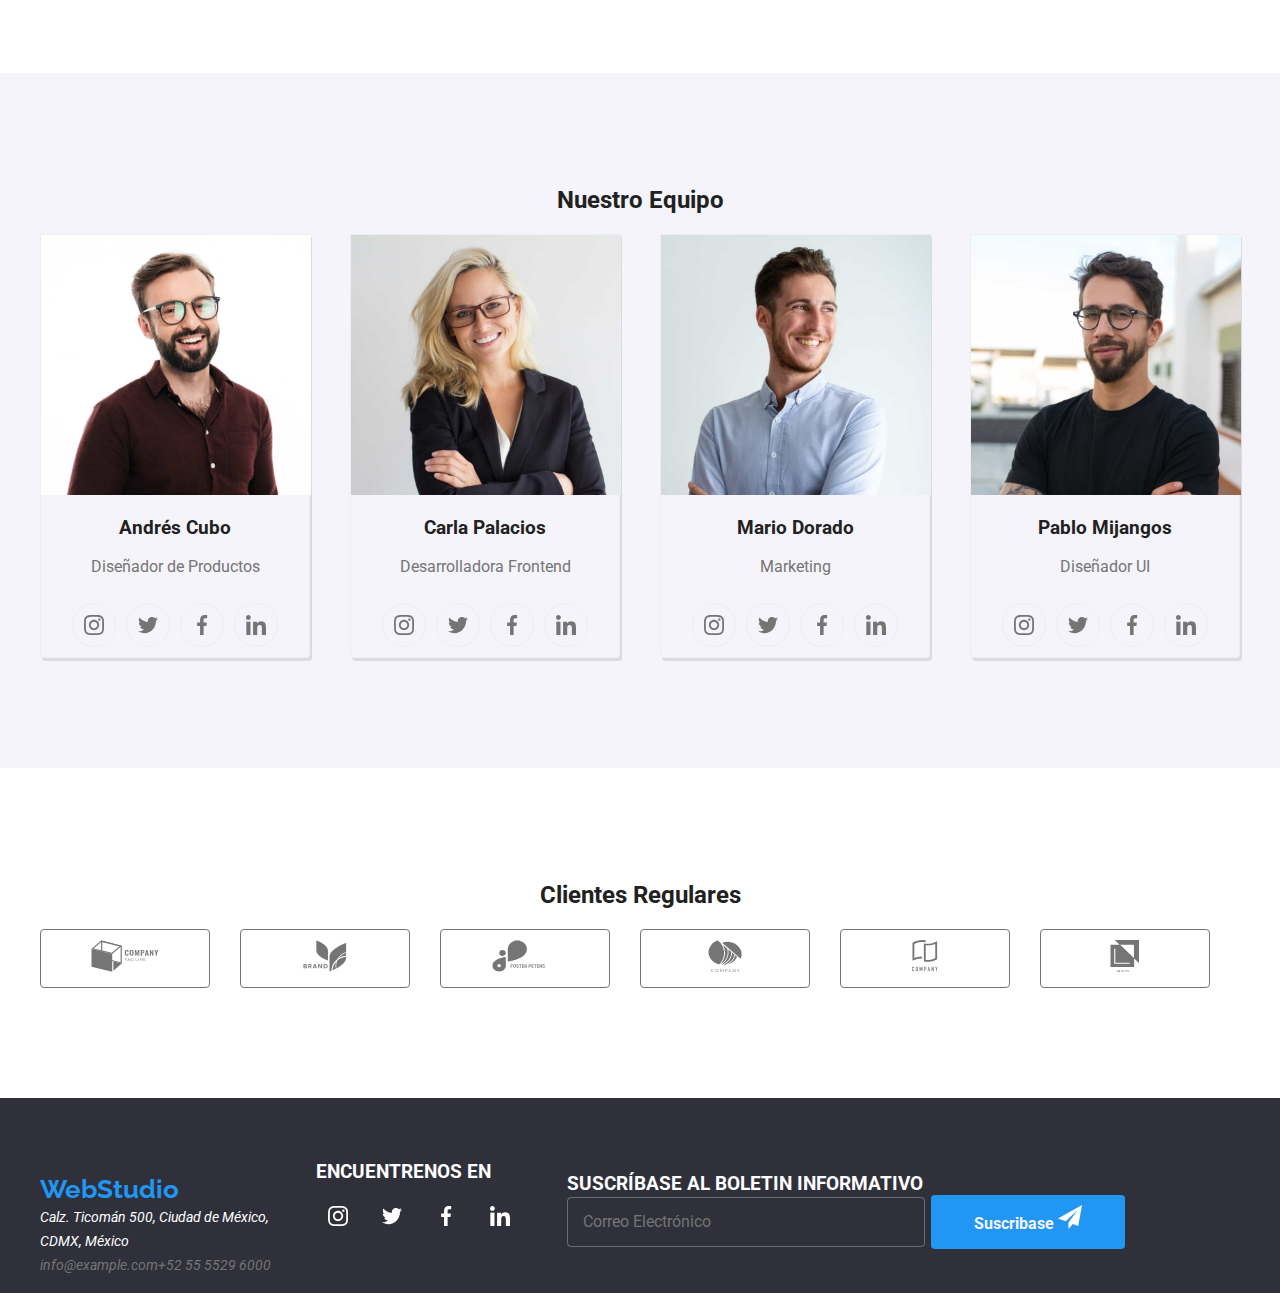
==== commit ef5b6242: "UPDATE styles.css file ADD svg sprite to svg file" ====
--- a/index.html
+++ b/index.html
@@ -361,7 +361,7 @@
                     placeholder="Correo Electrónico"
                   />
                 </label>
-                <button type="button" class="subscribe-btn btn-sol">
+                <button type="submit" class="subscribe-btn btn-sol">
                   Suscribase
                   <svg class="svg-subscribe-form">
                     <use href="./images/icons/icons.svg#icon-send"></use>
@@ -385,40 +385,53 @@
         <div class="main-modal">
           <h3>Deje sus datos, nos contactaremos con usted</h3>
           <form name="contact-form" action="">
-            <fieldset class="modal-form-group">
-              <label for="name"> Nombre </label>
-              <input
-                class="input-modal-form name"
-                type="text"
-                name="name"
-                id="name"
-                placeholder="./"
-              />
-              <label for="phone"> Teléfono </label>
-              <input class="input-modal-form phone" type="tel" name="phone" id="phone" />
-              <label for="email-modal"> E-mail </label>
-              <input
-                class="input-modal-form email"
-                type="email"
-                name="email-modal"
-                id="email-modal"
-              />
-              <label for="comment"> Comentarios </label>
-              <textarea
-                class="input-modal-form"
-                rows="5"
-                type="text"
-                name="comment"
-                id="comment"
-                placeholder="Introduzca el texto"
-              ></textarea>
-            </fieldset>
-            <fieldset class="modal-send-form-group">
-              <input type="checkbox" name="accept" />
-              <p>Estoy de acuerdo con el boletin informativo y acepto los Términos y Condiciones</p>
+            <fieldset class="modal-form-group m-0 p-0">
+              <label class="label-rel" for="name">
+                Nombre
+                <input class="input-modal-form name" type="text" name="name" id="name" />
+                <svg class="svg-modal">
+                  <use href="./images/icons/icons.svg#icon-person"></use>
+                </svg>
+              </label>
+              <label class="label-rel" for="phone">
+                Teléfono
+                <input class="input-modal-form phone" type="tel" name="phone" id="phone" />
+                <svg class="svg-modal">
+                  <use href="./images/icons/icons.svg#icon-phone"></use>
+                </svg>
+              </label>
+              <label class="label-rel" for="email-modal">
+                E-mail
+                <input
+                  class="input-modal-form email"
+                  type="email"
+                  name="email-modal"
+                  id="email-modal"
+                />
+                <svg class="svg-modal">
+                  <use href="./images/icons/icons.svg#icon-mail-black"></use>
+                </svg>
+              </label>
+              <label class="label-rel" for="comment">
+                Comentarios
+                <textarea
+                  class="input-modal-form textarea"
+                  rows="5"
+                  type="text"
+                  name="comment"
+                  id="comment"
+                  placeholder="Introduzca el texto"
+                ></textarea>
+              </label>
+              <fieldset class="checkbox-form">
+                <input type="checkbox" name="accept" class="modal-form-checkbox" />
+                <label class="checkbox-form" for="">
+                  Estoy de acuerdo con el boletin informativo y acepto los Términos y Condiciones
+                </label>
+              </fieldset>
             </fieldset>
             <fieldset>
-              <button type="button" class="btn btn-sol">Enviar</button>
+              <button type="submit" class="btn btn-sol btn-modal-form">Enviar</button>
             </fieldset>
           </form>
         </div>
--- a/css/style.css
+++ b/css/style.css
@@ -6,6 +6,7 @@
   --desc-font-color-shadow: rgba(117, 117, 117, 0.2);
   --service-color-shadow: rgba(47, 48, 58, 0.8);
   --modal-fixed-background: rgba(0, 0, 0, 0.5);
+  --modal-svg-round-color: rgba(0, 0, 0, 0.1);
   --modal-font-color: rgba(117, 117, 117, 1);
   --title-font-color: #212121;
   --team-bg-color: #f5f4fa;
@@ -154,7 +155,7 @@
 /*Main*/
 /*section solution-title*/
 .title {
-  background-image: linear-gradient(180deg, rgba(2, 0, 36, 1), rgba(5, 5, 87, 0.11)),
+  background-image: linear-gradient(0deg, rgba(2, 0, 36, 1), rgba(5, 5, 87, 0.11)),
     url('../images/work-group.jpg');
   background-repeat: no-repeat;
   background-size: 1600px;
@@ -212,31 +213,62 @@
   align-items: center;
   color: var(--modal-font-color);
   text-align: start;
+  padding: 0px 40px;
 }
 .modal-send-form-group {
   font-weight: 400;
   font-size: 12px;
 }
+
+.svg-modal {
+  position: relative;
+  bottom: 25px;
+  right: -15px;
+  width: 18px;
+  height: 18px;
+  transition: fill var(--time-animation) var(--cubic-bezier-animation);
+}
+.btn-modal-form {
+  padding: 15px;
+}
 .input-modal-form {
   width: 448px;
   border-radius: 4px;
+  padding: 5px 40px;
+  border: 2px solid rgba(33, 33, 33, 0.2);
+  transition: border-color var(--time-animation) var(--cubic-bezier-animation);
+}
+.textarea {
+  resize: none;
   padding: 10px;
-  border: 1px solid rgba(33, 33, 33, 0.2);
-  transition: border-color var(--time-animation) var(--cubic-bezier-animation);
 }
 .input-modal-form:hover {
-  border: 1px solid var(--blue-font-color);
+  cursor: pointer;
+  border: 2px solid var(--blue-font-color);
+}
+.input-modal-form:focus {
+  border: 2px solid var(--blue-font-color);
+}
+.input-modal-form:focus + .svg-modal,
+.input-modal-form:hover + .svg-modal {
   fill: var(--blue-font-color);
-  cursor: pointer;
-}
-.name {
-  background-image: url('../images/icons/icons.svg#icon-person');
-}
-.mail {
-  background-image: url('../images/icons/icons.svg#icon-mail-black');
-}
-.phone {
-  background-image: url('../images/icons/icons.svg#icon-phone');
+}
+
+.label-rel:focus-visible {
+  border: 2px solid var(--blue-font-color);
+}
+.label-rel:hover > .svg-modal {
+  fill: var(--blue-font-color);
+}
+.checkbox-form {
+  display: flex;
+  align-items: baseline;
+  gap: 10px;
+}
+.modal-form-checkbox:checked + .modal-form-checkbox-label::before {
+  background-image: url('./images/icons/icons.svg#icon-check');
+  border-color: #2196f3;
+  background-color: #2196f3;
 }
 .btn {
   transition: transform var(--time-animation) var(--cubic-bezier-animation);
@@ -247,17 +279,20 @@
 .btn-sol {
   background-color: var(--blue-font-color);
   color: var(--team-bg-color);
-  width: 261px;
+  width: 200px;
+  padding: 10px;
   font-weight: 700;
   line-height: 30px;
 }
 .header-modal {
   width: 100%;
+  height: 0;
   display: flex;
   justify-content: end;
 }
 .main-modal {
   width: 100%;
+  margin-bottom: 1%;
 }
 .p-modal {
   padding: 20px;
@@ -268,13 +303,16 @@
   text-align: center;
   display: flex;
   justify-content: center;
-  border: 1px solid var(--desc-font-color);
+  border: 1px solid var(--modal-svg-round-color);
   position: relative;
-  right: 10px;
-  bottom: 40px;
+  top: -3px;
+  right: 3px;
   border-radius: 100%;
   width: 30px;
   height: 30px;
+}
+.btn-close-modal:hover {
+  fill: var(--blue-font-color);
 }
 .svg-close-modal {
   background-color: transparent;
@@ -486,6 +524,7 @@
   align-items: center;
   gap: 1%;
 }
+
 .subscribe-email {
   background-color: transparent;
   color: var(--white-fnt-alpha);
@@ -497,6 +536,10 @@
 .subscribe-email:hover {
   border: 1px solid var(--blue-font-color);
 }
+.subscribe-email:focus {
+  border: 1px solid var(--blue-font-color);
+  color: var(--white);
+}
 .subscribe-btn {
   width: 200px;
   padding: 10px;
@@ -514,7 +557,7 @@
   gap: 8px;
 }
 .btn-lst {
-  padding: 10px;
+  padding: 6px 24px;
   font-weight: 500;
   font-size: 16px;
   line-height: 26px;
@@ -536,9 +579,7 @@
   position: relative;
   overflow: hidden;
 }
-.image-container:hover > .p__description {
-  top: 0px;
-}
+
 .p__description {
   position: absolute;
   text-align: justify;
@@ -565,9 +606,10 @@
   box-shadow: 2px 3px var(--desc-font-color-shadow);
   border-radius: 4px;
 }
-.card-info:hover > .p__description {
+.card-info:hover .p__description {
   top: 0px;
 }
+
 .card-info h2 {
   font-weight: 700;
   font-size: 18px;
